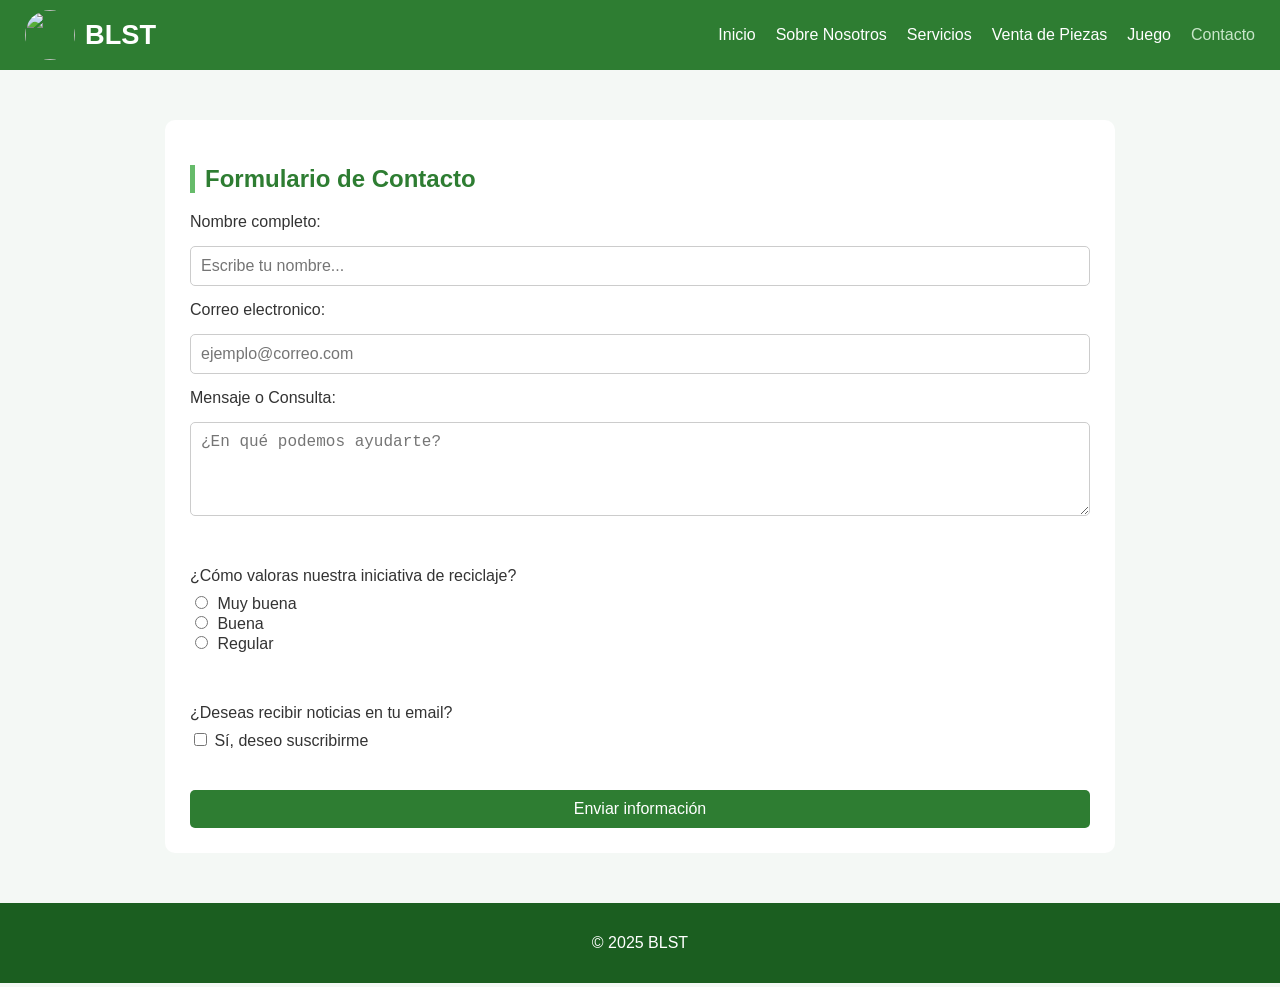
==== Contacto.html @ e91ba0e2 "Add files via upload" ====
<!DOCTYPE html>
<html lang="es">
<head>
    <meta charset="UTF-8">
    <title>Contacto - BLST</title>
    <link rel="stylesheet" href="Index.css">
</head>
<body>
    <header>
        <div class="logo-container"><img src="Fotos/Logo BLST.png" class="logo-img"><span class="logo-text">BLST</span></div>
        <nav>
            <ul class="menu">
                <li><a href="index.html">Inicio</a></li>
                <li><a href="Sobre_Nosotros.html">Sobre Nosotros</a></li>
                <li><a href="Servicios.html">Servicios</a></li>
                <li><a href="Pieza.html">Venta de Piezas</a></li>
                <li><a href="Juego.html">Juego</a></li>
                <li><a href="Contacto.html" class="activo">Contacto</a></li>
            </ul>
        </nav>
    </header>

    <main>
        <section class="apartado">
            <h1>Formulario de Contacto</h1>
            <form class="formulario" action="index.php" method="POST">
                <label for="nom">Nombre completo:</label>
                <input type="text" id="nom" name="nombre" placeholder="Escribe tu nombre..." required>


                <label for="ema">Correo electronico:</label>
                <input type="email" id="ema" name="email" placeholder="ejemplo@correo.com" required>


                <label for="msg">Mensaje o Consulta:</label>
                <textarea id="msg" name="mensaje" placeholder="¿En qué podemos ayudarte?" rows="4" required></textarea>


                <div class="encuesta">
                    <p>¿Cómo valoras nuestra iniciativa de reciclaje?</p>
                    <label><input type="radio" name="valoracion" value="muy_buena"> Muy buena</label><br>
                    <label><input type="radio" name="valoracion" value="buena"> Buena</label><br>
                    <label><input type="radio" name="valoracion" value="regular"> Regular</label>
                </div>


                <div class="encuesta">
                    <p>¿Deseas recibir noticias en tu email?</p>
                    <label><input type="checkbox" name="boletin" value="si"> Sí, deseo suscribirme</label>
                </div>


                <button type="submit" class="btn-verde">Enviar información</button>
            </form>
        </section>
    </main>

    <footer><p>&copy; 2025 BLST</p></footer>
</body>
</html>
---- Index.css ----
html
body {
  margin: 0;
  padding: 0;
  min-height: 100%;
  font-family: 'Segoe UI', Tahoma, Geneva, Verdana, sans-serif;
  background-color: #f4f8f5;
  color: #333;
}

body {
  display: flex;
  flex-direction: column;
  min-height: 100vh;
}

main {
  flex: 1;
  width: 100%;
}

header {
  background-color: #2e7d32;
  color: white;
  display: flex;
  justify-content: space-between;
  align-items: center;
  padding: 10px 25px;
  flex-wrap: wrap;
}

.logo-container {
  display: flex;
  align-items: center;
  gap: 10px;
}

.logo-img {
  width: 50px;
  height: 50px;
  border-radius: 50%;
}

.logo-text {
  font-size: 1.7rem;
  font-weight: bold;
}

.menu {
  list-style: none;
  display: flex;
  gap: 20px;
  margin: 0;
  padding: 0;
}

.menu li a {
  text-decoration: none;
  color: white;
  font-weight: 500;
  transition: color 0.3s;
}

.menu li a:hover,
.menu li a.activo {
  color: #c8e6c9;
}

.hero {
  text-align: center;
  padding: 60px 20px;
  background: linear-gradient(to right, #a5d6a7, #c8e6c9);
  color: #1b5e20;
}

.hero h1 {
  font-size: 2.3rem;
  margin-bottom: 10px;
}

.hero p {
  font-size: 1.2rem;
  max-width: 700px;
  margin: 0 auto 20px auto;
}

.hero-img {
  width: 200px;
  height: auto;
  border-radius: 10px;
  margin-top: 15px;
}

.apartado {
  max-width: 900px;
  margin: 50px auto;
  padding: 25px;
  background: #fff;
  border-radius: 10px;
}

.apartado h1,
.apartado h2 {
  color: #2e7d32;
  border-left: 5px solid #66bb6a;
  padding-left: 10px;
}

.img-contenido {
  width: 55%;
  max-width: 450px;
  display: block;
  margin: 15px auto;
  border-radius: 10px;
}

.galeria {
  display: grid;
  grid-template-columns: repeat(auto-fit, minmax(250px, 1fr));
  gap: 15px;
  padding: 20px 0;
  flex-wrap: wrap;
  justify-content: center;
}

.galeria img {
  width: 28%;
  border-radius: 10px;
  object-fit: cover;
  border-radius: 8px;
  margin-bottom: 15px;
}

.piezas {
  margin-top: 30px;
  display: flex;
  flex-wrap: wrap;
  gap: 20px;
  justify-content: center;
}

.tarjeta-pieza {
  background: #f8fff9;
  border: 1px solid #c8e6c9;
  border-radius: 10px;
  padding: 20px;
  width: 260px;
  text-align: center;
  transition: 0.3s;
}

.tarjeta-pieza:hover {
  transform: translateY(-5px);
}

.tarjeta-pieza img {
  width: 100%;
  border-radius: 10px;
  margin-bottom: 10px;
}

.tarjeta-pieza button {
  background-color: #2e7d32;
  color: white;
  border: none;
  padding: 10px 15px;
  border-radius: 6px;
  cursor: pointer;
}

.tarjeta-pieza button:hover {
  background-color: #1b5e20;
}

.btn-verde {
  display: inline-block;
  background-color: #388e3c;
  color: white;
  text-decoration: none;
  padding: 10px 20px;
  border-radius: 6px;
  margin-top: 25px;
}

.btn-verde:hover {
  background-color: #1b5e20;
}

.formulario {
  display: flex;
  flex-direction: column;
  gap: 15px;
}

.formulario input,
.formulario textarea {
  padding: 10px;
  border-radius: 5px;
  border: 1px solid #ccc;
  font-size: 1rem;
}

.formulario button {
  background-color: #2e7d32;
  color: white;
  border: none;
  padding: 10px;
  border-radius: 5px;
  font-size: 1rem;
  cursor: pointer;
}

.formulario button:hover {
  background-color: #1b5e20;
}

.encuesta {
  margin-top: 20px;
}

.encuesta p {
  margin-bottom: 8px;
  font-weight: 500;
}

.tarjeta {
  background-color: white;
  padding: 20px;
  border-radius: 12px;
  box-shadow: 0 4px 8px rgba(0,0,0,0.1);
  display: flex;
  flex-direction: column;
  align-items: center;
  text-align: center;
  border: 1px solid #e0e0e0;
  transition: transform 0.3s ease, box-shadow 0.3s ease;
}

.tarjeta img {
  width: 100%;
  max-width: 200px;
  height: 150px;
  object-fit: cover;
  border-radius: 8px;
  margin-bottom: 15px;
}

.tarjeta:hover {
  transform: translateY(-10px);
  box-shadow: 0 8px 16px rgba(0,0,0,0.2);
  border-color: #2e7d32;
}

.galeria {
  animation: fadeIn 1.5s ease-in-out;
}

@keyframes fadeIn {
  from { opacity: 0; transform: translateY(20px); }
  to { opacity: 1; transform: translateY(0); }
}

.encuesta label {
  margin-right: 15px;
  font-weight: normal;
}

.encuesta input[type="radio"] {
  margin-right: 5px;
}

footer {
  background-color: #1b5e20;
  color: white;
  text-align: center;
  padding: 15px;
  margin-top: 0;
}

@media (max-width: 768px) {
  header {
    flex-direction: column;
    align-items: flex-start;
  }

  .menu {
    flex-direction: column;
    width: 100%;
  }

  .menu li {
    margin: 10px 0;
  }

  .hero-img {
    width: 140px;
  }

  .img-contenido {
    width: 80%;
    max-width: 400px;
  }

  .galeria img {
    width: 90%;
  }

  .tarjeta-pieza {
    width: 80%;
  }
}
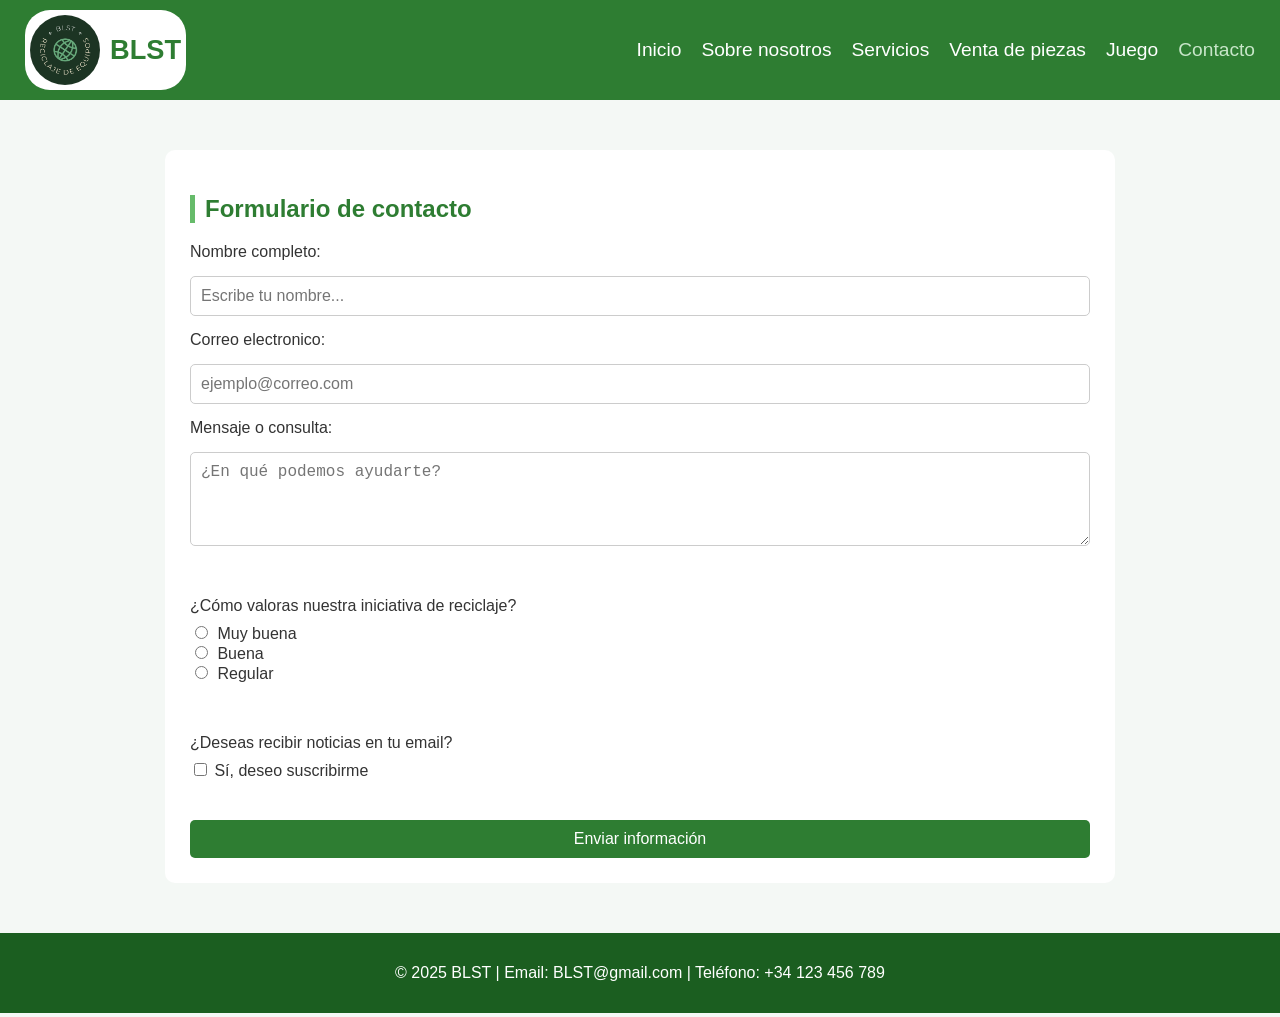
==== commit 4d66b768: "Add files via upload" ====
--- a/Contacto.html
+++ b/Contacto.html
@@ -11,9 +11,9 @@
         <nav>
             <ul class="menu">
                 <li><a href="index.html">Inicio</a></li>
-                <li><a href="Sobre_Nosotros.html">Sobre Nosotros</a></li>
+                <li><a href="Sobre_Nosotros.html">Sobre nosotros</a></li>
                 <li><a href="Servicios.html">Servicios</a></li>
-                <li><a href="Pieza.html">Venta de Piezas</a></li>
+                <li><a href="Pieza.html">Venta de piezas</a></li>
                 <li><a href="Juego.html">Juego</a></li>
                 <li><a href="Contacto.html" class="activo">Contacto</a></li>
             </ul>
@@ -22,7 +22,7 @@
 
     <main>
         <section class="apartado">
-            <h1>Formulario de Contacto</h1>
+            <h1>Formulario de contacto</h1>
             <form class="formulario" action="index.php" method="POST">
                 <label for="nom">Nombre completo:</label>
                 <input type="text" id="nom" name="nombre" placeholder="Escribe tu nombre..." required>
@@ -32,7 +32,7 @@
                 <input type="email" id="ema" name="email" placeholder="ejemplo@correo.com" required>
 
 
-                <label for="msg">Mensaje o Consulta:</label>
+                <label for="msg">Mensaje o consulta:</label>
                 <textarea id="msg" name="mensaje" placeholder="¿En qué podemos ayudarte?" rows="4" required></textarea>
 
 
@@ -55,6 +55,6 @@
         </section>
     </main>
 
-    <footer><p>&copy; 2025 BLST</p></footer>
+    <footer><p>&copy; 2025 BLST | Email: BLST@gmail.com | Teléfono: +34 123 456 789</p></footer>
 </body>
-</html>+</html>
--- a/Index.css
+++ b/Index.css
@@ -33,17 +33,21 @@
   display: flex;
   align-items: center;
   gap: 10px;
+  background-color: white;
+  padding: 5px;
+  border-radius: 25px;
 }
 
 .logo-img {
-  width: 50px;
-  height: 50px;
+  width: 70px;
+  height: 70px;
   border-radius: 50%;
 }
 
 .logo-text {
   font-size: 1.7rem;
   font-weight: bold;
+  color: #2e7d32;
 }
 
 .menu {
@@ -58,6 +62,7 @@
   text-decoration: none;
   color: white;
   font-weight: 500;
+  font-size: 1.2rem;
   transition: color 0.3s;
 }
 
@@ -117,10 +122,10 @@
 .galeria {
   display: grid;
   grid-template-columns: repeat(auto-fit, minmax(250px, 1fr));
-  gap: 15px;
+  gap: 50px;
   padding: 20px 0;
-  flex-wrap: wrap;
   justify-content: center;
+  align-items: stretch;
 }
 
 .galeria img {
@@ -129,6 +134,87 @@
   object-fit: cover;
   border-radius: 8px;
   margin-bottom: 15px;
+}
+
+.galeria2 {
+  display: grid;
+  grid-template-columns: repeat(auto-fit, minmax(240px, 1fr));
+  gap: 24px;
+  padding: 20px 0;
+  justify-content: center;
+  align-items: stretch;
+}
+
+.galeria2 .tarjeta {
+  background: linear-gradient(180deg, #f7fcf7 0%, #ffffff 100%);
+  border: 1px solid #d8efd8;
+  border-radius: 18px;
+  padding: 24px;
+  box-shadow: 0 8px 20px rgba(46, 125, 50, 0.08);
+  transition: transform 0.3s ease, box-shadow 0.3s ease;
+  min-height: 260px;
+}
+
+.galeria2 .tarjeta:hover {
+  transform: translateY(-6px);
+  box-shadow: 0 14px 28px rgba(46, 125, 50, 0.14);
+}
+
+.galeria2 .tarjeta h3 {
+  margin-bottom: 14px;
+  font-size: 1.15rem;
+}
+
+.galeria2 .tarjeta p {
+  margin: 0;
+  color: #4d4d4d;
+  line-height: 1.7;
+}
+
+.tabla-contenedor {
+  overflow-x: auto;
+  margin-top: 25px;
+  padding: 18px;
+  background: #f4fbf4;
+  border: 1px solid #dfeee0;
+  border-radius: 18px;
+}
+
+.tabla-servicios {
+  width: 100%;
+  border-collapse: collapse;
+  min-width: 560px;
+  background: white;
+  box-shadow: 0 8px 18px rgba(0, 0, 0, 0.05);
+}
+
+.tabla-servicios thead {
+  background: #2e7d32;
+  color: white;
+}
+
+.tabla-servicios th,
+.tabla-servicios td {
+  padding: 16px 18px;
+  text-align: left;
+  border-bottom: 1px solid #e6f1ea;
+}
+
+.tabla-servicios tbody tr:nth-child(odd) {
+  background: #f8fff9;
+}
+
+.tabla-servicios tbody tr:hover {
+  background: #eaf7ec;
+}
+
+.tabla-servicios th {
+  font-weight: 600;
+  letter-spacing: 0.02em;
+}
+
+.tabla-servicios td strong {
+  color: #1b5e20;
 }
 
 .piezas {
@@ -147,6 +233,11 @@
   width: 260px;
   text-align: center;
   transition: 0.3s;
+  display: flex;
+  flex-direction: column;
+  justify-content: space-between;
+  align-items: center;
+  min-height: 460px;
 }
 
 .tarjeta-pieza:hover {
@@ -155,9 +246,18 @@
 
 .tarjeta-pieza img {
   width: 100%;
+  height: 180px;
+  object-fit: cover;
   border-radius: 10px;
   margin-bottom: 10px;
 }
+
+.tarjeta-pieza h4,
+.tarjeta-pieza p {
+  width: 100%;
+  margin: 0 auto 10px auto;
+}
+
 
 .tarjeta-pieza button {
   background-color: #2e7d32;
@@ -231,24 +331,46 @@
   display: flex;
   flex-direction: column;
   align-items: center;
+  justify-content: space-between;
   text-align: center;
   border: 1px solid #e0e0e0;
   transition: transform 0.3s ease, box-shadow 0.3s ease;
+  min-height: 320px;
 }
 
 .tarjeta img {
   width: 100%;
-  max-width: 200px;
-  height: 150px;
+  height: 180px;
   object-fit: cover;
   border-radius: 8px;
   margin-bottom: 15px;
+}
+
+.tarjeta h3,
+.tarjeta h4,
+.tarjeta p {
+  width: 100%;
+  margin: 0 auto 12px auto;
 }
 
 .tarjeta:hover {
   transform: translateY(-10px);
   box-shadow: 0 8px 16px rgba(0,0,0,0.2);
   border-color: #2e7d32;
+}
+
+.tarjeta button {
+  background-color: #4CAF50;
+  color: white;
+  border: none;
+  padding: 10px 15px;
+  border-radius: 5px;
+  cursor: pointer;
+  font-weight: bold;
+}
+
+.tarjeta button:hover {
+  background-color: #45a049;
 }
 
 .galeria {
@@ -283,29 +405,29 @@
     align-items: flex-start;
   }
 
-  .menu {
-    flex-direction: column;
-    width: 100%;
-  }
-
-  .menu li {
-    margin: 10px 0;
-  }
-
-  .hero-img {
-    width: 140px;
-  }
-
-  .img-contenido {
-    width: 80%;
-    max-width: 400px;
-  }
-
-  .galeria img {
-    width: 90%;
-  }
-
-  .tarjeta-pieza {
-    width: 80%;
-  }
+.menu {
+  flex-direction: column;
+  width: 100%;
+}
+
+.menu li {
+  margin: 10px 0;
+}
+
+.hero-img {
+  width: 140px;
+}
+
+.img-contenido {
+  width: 80%;
+  max-width: 400px;
+}
+
+.galeria img {
+  width: 90%;
+}
+
+.tarjeta-pieza {
+  width: 80%;
+}
 }
